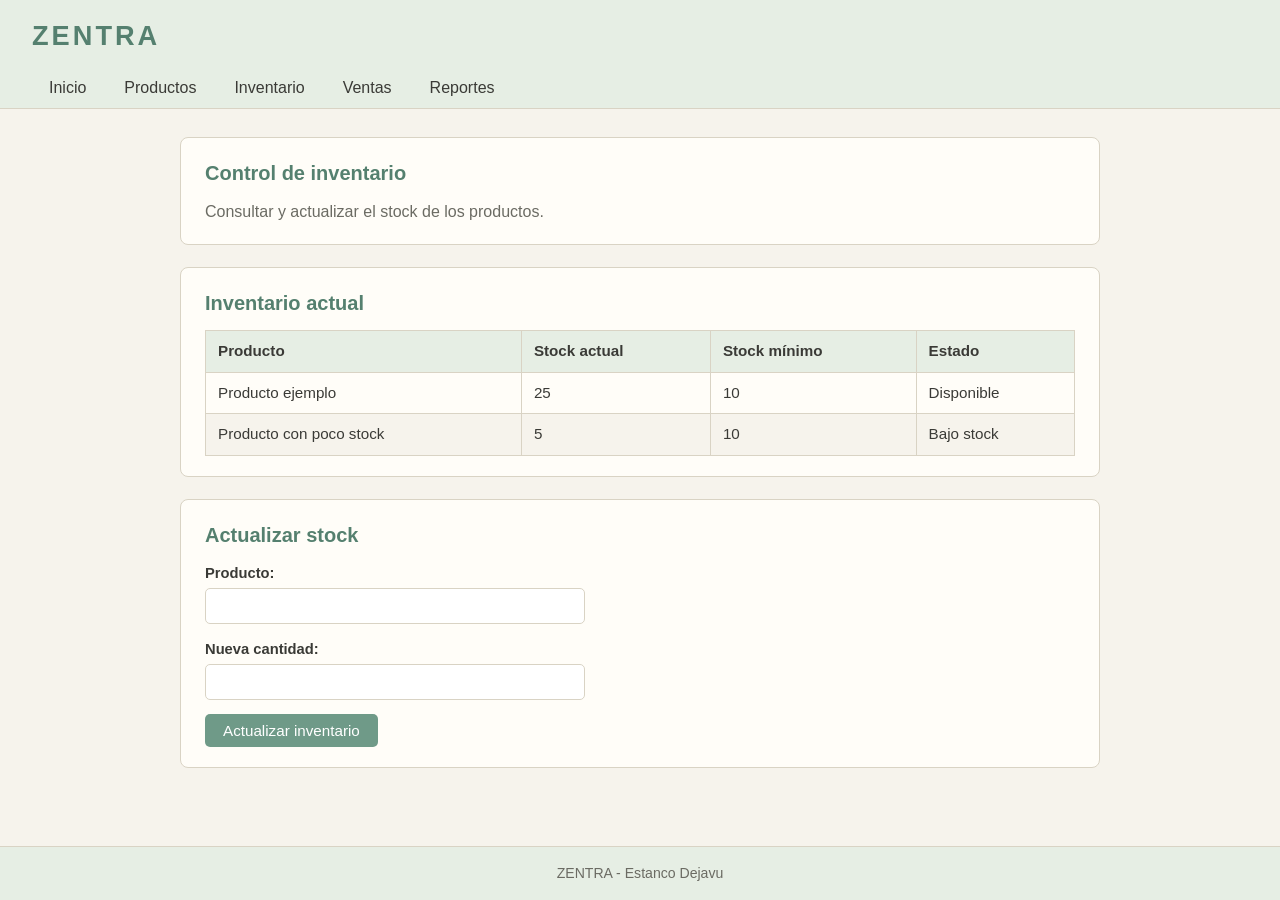
==== FRONTEND/inventario.html @ be508857 "feat(backend): CRUD de productos con Spring Boot Agrega la API REST de productos, con validaciones, " ====
<!DOCTYPE html>
<html lang="es">
<head>
    <meta charset="UTF-8">
    <meta name="viewport" content="width=device-width, initial-scale=1.0">
    <title>ZENTRA - Inventario</title>
    <link rel="stylesheet" href="style.css">
</head>
<body>
<header>
    <h1>ZENTRA</h1>
    <nav>
        <ul>
            <li><a href="index.html">Inicio</a></li>
            <li><a href="productos.html">Productos</a></li>
            <li><a href="inventario.html">Inventario</a></li>
            <li><a href="ventas.html">Ventas</a></li>
            <li><a href="reportes.html">Reportes</a></li>
        </ul>
    </nav>
</header>

<main>
    <section>
        <h2>Control de inventario</h2>
        <p>Consultar y actualizar el stock de los productos.</p>
    </section>

    <section>
        <h2>Inventario actual</h2>
        <table border="1">
            <thead>
                <tr><th>Producto</th><th>Stock actual</th><th>Stock mínimo</th><th>Estado</th></tr>
            </thead>
            <tbody>
                <tr><td>Producto ejemplo</td><td>25</td><td>10</td><td>Disponible</td></tr>
                <tr><td>Producto con poco stock</td><td>5</td><td>10</td><td>Bajo stock</td></tr>
            </tbody>
        </table>
    </section>

    <section>
        <h2>Actualizar stock</h2>
        <form action="#" method="post">
            <p><label for="producto">Producto:</label>
            <input type="text" id="producto" name="producto" required></p>
            <p><label for="stock">Nueva cantidad:</label>
            <input type="number" id="stock" name="stock" min="0" required></p>
            <button type="submit">Actualizar inventario</button>
        </form>
    </section>
</main>

<footer><p>ZENTRA - Estanco Dejavu</p></footer>
</body>
</html>
---- FRONTEND/style.css ----
/* ZENTRA - Estanco Dejavu */

:root {
    --fondo: #f6f3ec;
    --superficie: #fffdf8;
    --encabezado: #e6eee4;
    --acento: #6f9a88;
    --acento-oscuro: #55806f;
    --borde: #d9d3c4;
    --texto: #3a3a36;
    --texto-suave: #6b6b63;
    --alerta: #e9c9c2;
    --alerta-oscuro: #c98d82;
}

* {
    box-sizing: border-box;
}

body {
    margin: 0;
    font-family: "Segoe UI", Tahoma, Arial, sans-serif;
    font-size: 16px;
    line-height: 1.5;
    color: var(--texto);
    background-color: var(--fondo);
    min-height: 100vh;
    display: flex;
    flex-direction: column;
}

/* Encabezado */
header {
    background-color: var(--encabezado);
    border-bottom: 1px solid var(--borde);
    padding: 16px 32px 0;
}

header h1 {
    margin: 0;
    font-size: 1.7rem;
    letter-spacing: 3px;
    color: var(--acento-oscuro);
}

header p {
    margin: 2px 0 12px;
    color: var(--texto-suave);
    font-size: 0.95rem;
}

/* Navegación */
nav ul {
    list-style: none;
    margin: 10px 0 0;
    padding: 0;
    display: flex;
    flex-wrap: wrap;
    gap: 4px;
}

nav a {
    display: block;
    padding: 8px 16px;
    color: var(--texto);
    text-decoration: none;
    border-radius: 6px 6px 0 0;
    border: 1px solid transparent;
    border-bottom: none;
}

nav a:hover {
    background-color: var(--superficie);
    border-color: var(--borde);
}

/* Contenido */
main {
    flex: 1;
    width: 100%;
    max-width: 960px;
    margin: 0 auto;
    padding: 28px 20px;
}

section {
    background-color: var(--superficie);
    border: 1px solid var(--borde);
    border-radius: 8px;
    padding: 20px 24px;
    margin-bottom: 22px;
}

h2 {
    margin: 0 0 12px;
    font-size: 1.25rem;
    color: var(--acento-oscuro);
}

h3 {
    margin: 0 0 6px;
    font-size: 1.05rem;
}

section > p {
    margin: 0;
    color: var(--texto-suave);
}

/* Tarjetas del panel principal */
article {
    display: inline-block;
    vertical-align: top;
    width: calc(50% - 8px);
    min-height: 130px;
    margin: 0 0 12px;
    padding: 14px 16px;
    background-color: var(--fondo);
    border: 1px solid var(--borde);
    border-radius: 6px;
}

article:nth-of-type(odd) {
    margin-right: 12px;
}

article p {
    margin: 0 0 10px;
    color: var(--texto-suave);
    font-size: 0.95rem;
}

article a {
    color: var(--acento-oscuro);
    font-weight: 600;
    text-decoration: none;
}

article a:hover {
    text-decoration: underline;
}

/* Formularios */
form p {
    margin: 0 0 14px;
}

label {
    display: block;
    margin-bottom: 4px;
    font-weight: 600;
    font-size: 0.92rem;
}

input[type="text"],
input[type="number"],
input[type="password"] {
    width: 100%;
    max-width: 380px;
    padding: 8px 10px;
    font-size: 1rem;
    font-family: inherit;
    color: var(--texto);
    background-color: #fff;
    border: 1px solid var(--borde);
    border-radius: 5px;
}

input:focus {
    outline: none;
    border-color: var(--acento);
    box-shadow: 0 0 0 2px rgba(111, 154, 136, 0.25);
}

input[readonly] {
    background-color: #efece4;
    color: var(--texto-suave);
}

/* Botones */
button {
    padding: 8px 18px;
    font-size: 0.95rem;
    font-family: inherit;
    color: #fff;
    background-color: var(--acento);
    border: none;
    border-radius: 5px;
    cursor: pointer;
}

button:hover {
    background-color: var(--acento-oscuro);
}

td button {
    padding: 5px 12px;
    font-size: 0.85rem;
}

td button + button {
    color: var(--texto);
    background-color: var(--alerta);
}

td button + button:hover {
    background-color: var(--alerta-oscuro);
    color: #fff;
}

/* Tablas */
table {
    width: 100%;
    border-collapse: collapse;
    font-size: 0.95rem;
}

table[border] {
    border: 1px solid var(--borde);
}

th,
td {
    padding: 9px 12px;
    text-align: left;
    border: 1px solid var(--borde);
}

th {
    background-color: var(--encabezado);
    font-weight: 600;
}

tbody tr:nth-child(even) {
    background-color: var(--fondo);
}

/* Pie de página */
footer {
    text-align: center;
    padding: 16px;
    font-size: 0.88rem;
    color: var(--texto-suave);
    background-color: var(--encabezado);
    border-top: 1px solid var(--borde);
}

footer p {
    margin: 0;
}

/* Login (página sin menú) */
body > main > section > form {
    max-width: 380px;
}

/* Pantallas pequeñas */
@media (max-width: 600px) {
    header {
        padding: 14px 16px 0;
    }

    main {
        padding: 18px 12px;
    }

    section {
        padding: 16px;
    }

    article,
    article:nth-of-type(odd) {
        width: 100%;
        margin-right: 0;
    }

    table {
        font-size: 0.85rem;
    }

    th,
    td {
        padding: 6px 8px;
    }
}

/* Mensajes de la página de productos */
#mensaje {
    margin-top: 12px;
    color: var(--acento-oscuro);
    font-weight: 600;
}

#mensaje:empty {
    display: none;
}

#mensaje.mensaje-error {
    color: #a3483a;
}

#boton-cancelar {
    color: var(--texto);
    background-color: var(--borde);
}
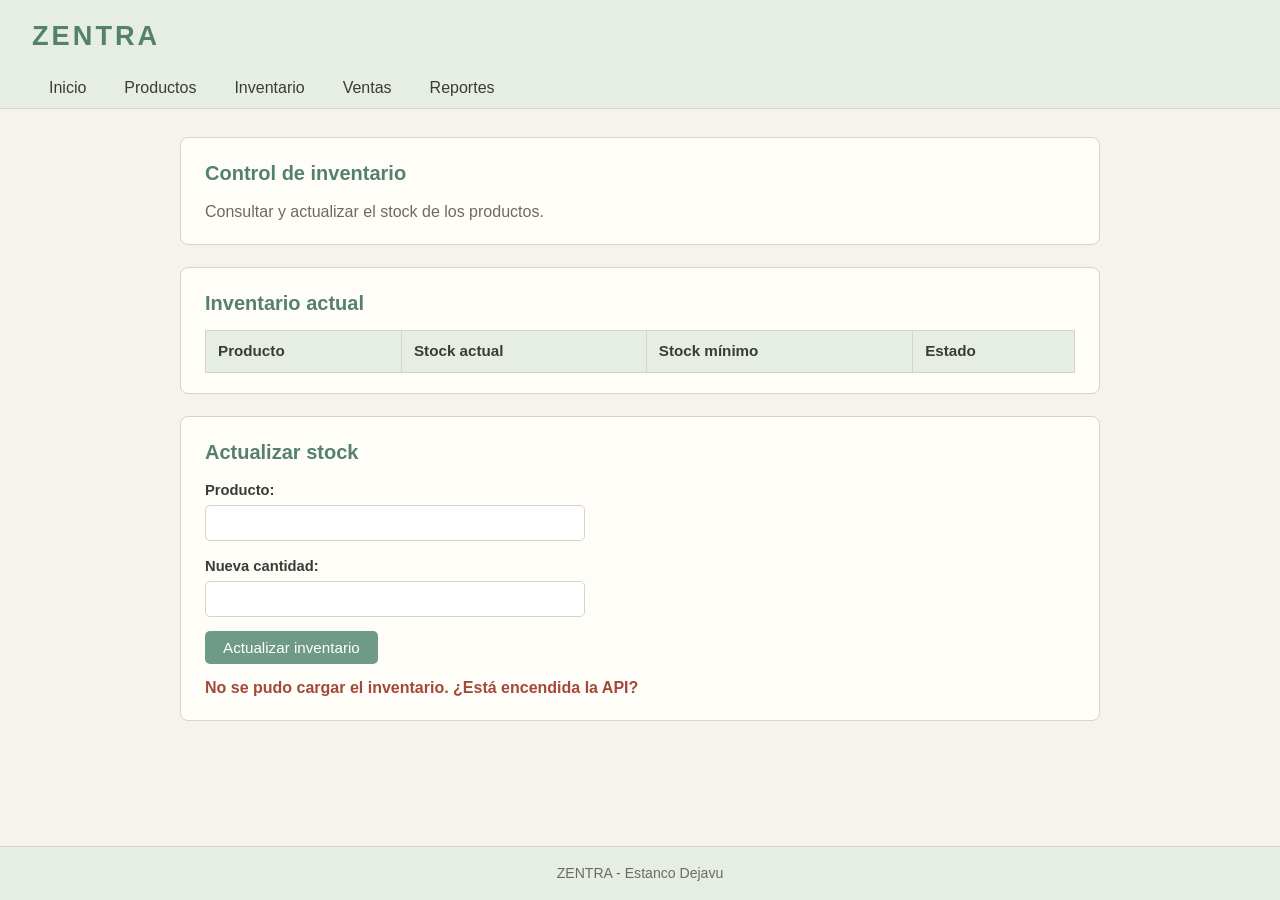
==== commit f8035a9d: "feat: conectar inventario, ventas y reportes con la API Agrega al backend NetBeans las rutas /api/ve" ====
--- a/FRONTEND/inventario.html
+++ b/FRONTEND/inventario.html
@@ -52,5 +52,6 @@
 </main>
 
 <footer><p>ZENTRA - Estanco Dejavu</p></footer>
+<script src="inventario.js"></script>
 </body>
 </html>
